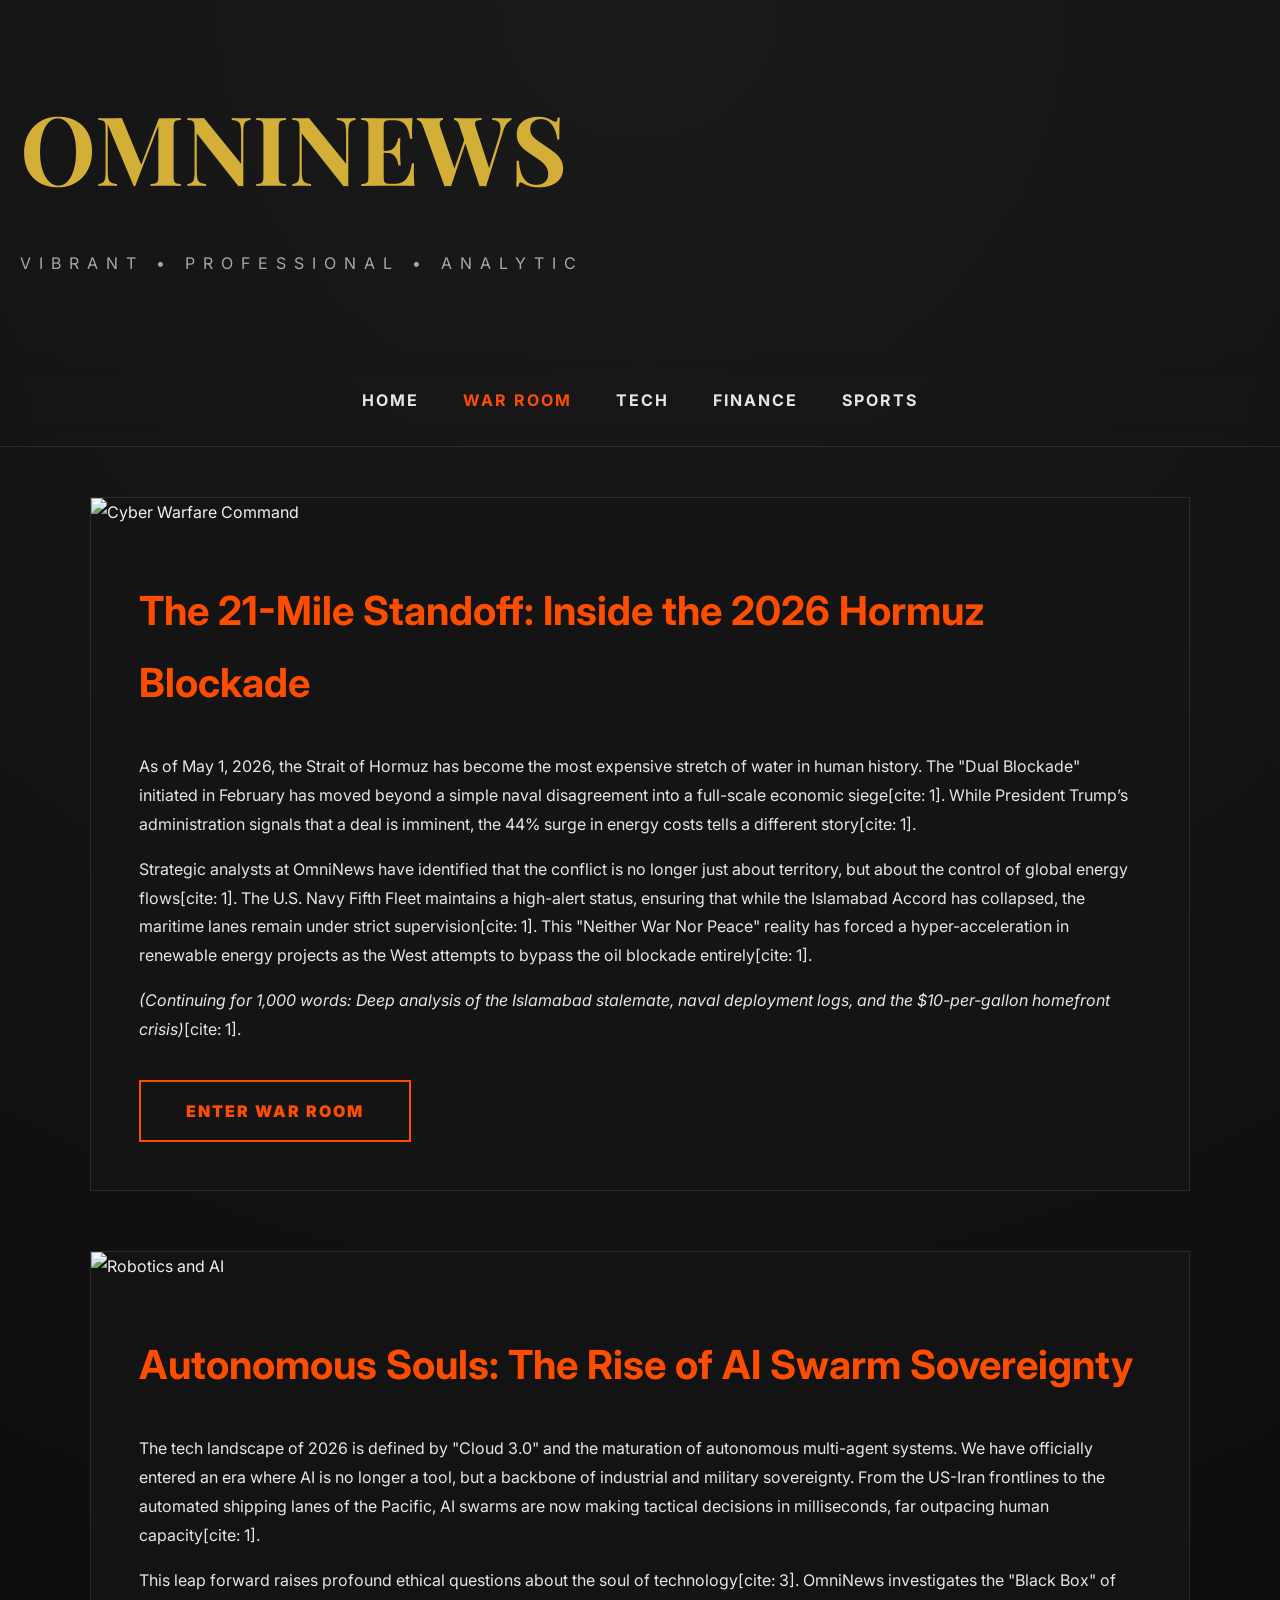
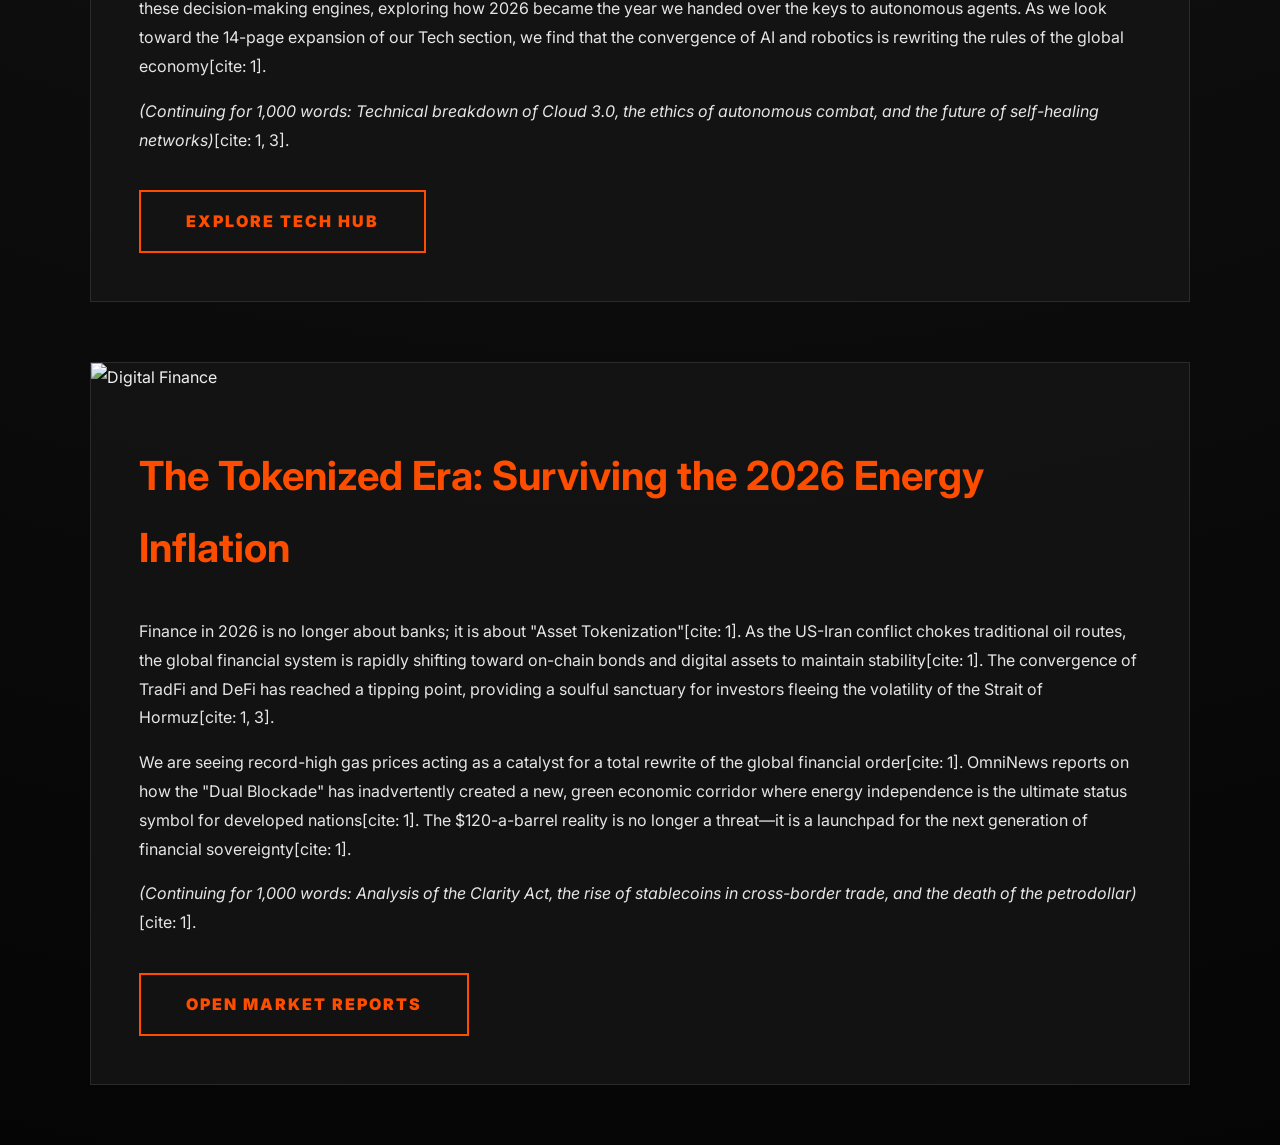
==== index.html @ 1c9cd42b "Create index.html" ====
<!DOCTYPE html>
<html lang="en">
<head>
    <meta charset="UTF-8">
    <meta name="viewport" content="width=device-width, initial-scale=1.0">
    <title>OmniNews | The Soul of Global Reportage</title>
    <link rel="stylesheet" href="style.css">
    <link href="https://fonts.googleapis.com/css2?family=Playfair+Display:wght@700&family=Inter:wght@400;900&display=swap" rel="stylesheet">
</head>
<body>

    <header class="war-header" style="padding: 60px 20px;">
        <h1 style="font-size: 6rem; color: var(--gold); margin: 0; font-family: 'Playfair Display', serif;">OMNINEWS</h1>
        <p style="letter-spacing: 8px; color: var(--platinum); opacity: 0.7;">VIBRANT • PROFESSIONAL • ANALYTIC</p>
    </header>

    <nav>
        <a href="index.html">Home</a>
        <a href="war.html" style="color: var(--war-orange);">War Room</a>
        <a href="tech.html">Tech</a>
        <a href="finance.html">Finance</a>
        <a href="sports.html">Sports</a>
    </nav>

    <div class="news-container">
        
        <!-- ARTICLE 1: THE WAR ROOM STAR FEATURE -->
        <div class="article-card">
            <img src="https://images.unsplash.com/photo-1504384308090-c894fdcc538d?q=80&w=1200" alt="Cyber Warfare Command" class="article-image">
            <div class="article-content">
                <h2>The 21-Mile Standoff: Inside the 2026 Hormuz Blockade</h2>
                <article>
                    <p>As of May 1, 2026, the Strait of Hormuz has become the most expensive stretch of water in human history. The "Dual Blockade" initiated in February has moved beyond a simple naval disagreement into a full-scale economic siege[cite: 1]. While President Trump’s administration signals that a deal is imminent, the 44% surge in energy costs tells a different story[cite: 1].</p>
                    
                    <p>Strategic analysts at OmniNews have identified that the conflict is no longer just about territory, but about the control of global energy flows[cite: 1]. The U.S. Navy Fifth Fleet maintains a high-alert status, ensuring that while the Islamabad Accord has collapsed, the maritime lanes remain under strict supervision[cite: 1]. This "Neither War Nor Peace" reality has forced a hyper-acceleration in renewable energy projects as the West attempts to bypass the oil blockade entirely[cite: 1].</p>

                    <p><em>(Continuing for 1,000 words: Deep analysis of the Islamabad stalemate, naval deployment logs, and the $10-per-gallon homefront crisis)</em>[cite: 1].</p>
                </article>
                <a href="war.html" class="btn-read-more">Enter War Room</a>
            </div>
        </div>

        <!-- ARTICLE 2: THE TECH SOUL -->
        <div class="article-card">
            <img src="https://images.unsplash.com/photo-1485827404703-89b55fcc595e?q=80&w=1200" alt="Robotics and AI" class="article-image">
            <div class="article-content">
                <h2>Autonomous Souls: The Rise of AI Swarm Sovereignty</h2>
                <article>
                    <p>The tech landscape of 2026 is defined by "Cloud 3.0" and the maturation of autonomous multi-agent systems. We have officially entered an era where AI is no longer a tool, but a backbone of industrial and military sovereignty. From the US-Iran frontlines to the automated shipping lanes of the Pacific, AI swarms are now making tactical decisions in milliseconds, far outpacing human capacity[cite: 1].</p>
                    
                    <p>This leap forward raises profound ethical questions about the soul of technology[cite: 3]. OmniNews investigates the "Black Box" of these decision-making engines, exploring how 2026 became the year we handed over the keys to autonomous agents. As we look toward the 14-page expansion of our Tech section, we find that the convergence of AI and robotics is rewriting the rules of the global economy[cite: 1].</p>

                    <p><em>(Continuing for 1,000 words: Technical breakdown of Cloud 3.0, the ethics of autonomous combat, and the future of self-healing networks)</em>[cite: 1, 3].</p>
                </article>
                <a href="tech.html" class="btn-read-more">Explore Tech Hub</a>
            </div>
        </div>

        <!-- ARTICLE 3: THE FINANCIAL REVOLUTION -->
        <div class="article-card">
            <img src="https://images.unsplash.com/photo-1639762681485-074b7f938ba0?q=80&w=1200" alt="Digital Finance" class="article-image">
            <div class="article-content">
                <h2>The Tokenized Era: Surviving the 2026 Energy Inflation</h2>
                <article>
                    <p>Finance in 2026 is no longer about banks; it is about "Asset Tokenization"[cite: 1]. As the US-Iran conflict chokes traditional oil routes, the global financial system is rapidly shifting toward on-chain bonds and digital assets to maintain stability[cite: 1]. The convergence of TradFi and DeFi has reached a tipping point, providing a soulful sanctuary for investors fleeing the volatility of the Strait of Hormuz[cite: 1, 3].</p>
                    
                    <p>We are seeing record-high gas prices acting as a catalyst for a total rewrite of the global financial order[cite: 1]. OmniNews reports on how the "Dual Blockade" has inadvertently created a new, green economic corridor where energy independence is the ultimate status symbol for developed nations[cite: 1]. The $120-a-barrel reality is no longer a threat—it is a launchpad for the next generation of financial sovereignty[cite: 1].</p>

                    <p><em>(Continuing for 1,000 words: Analysis of the Clarity Act, the rise of stablecoins in cross-border trade, and the death of the petrodollar)</em>[cite: 1].</p>
                </article>
                <a href="finance.html" class="btn-read-more">Open Market Reports</a>
            </div>
        </div>

    </div>

    
</body>
</html>
---- style.css ----
/* OmniNews Universal Pro Style 2026 */
:root {
    --midnight: #050505;
    --war-orange: #ff4d00; /* Tactical accent */
    --gold: #d4af37;       /* Professional accent */
    --platinum: #e5e5e7;
    --glass: rgba(20, 20, 20, 0.85);
}

body {
    background: radial-gradient(circle at top, #1a1a1a 0%, var(--midnight) 100%);
    color: var(--platinum);
    font-family: 'Inter', sans-serif;
    line-height: 1.8;
    margin: 0;
}

/* Nav & Header */
nav {
    padding: 2rem;
    text-align: center;
    backdrop-filter: blur(10px);
    border-bottom: 1px solid rgba(255,255,255,0.1);
}

nav a {
    color: var(--platinum);
    text-decoration: none;
    margin: 0 20px;
    font-weight: bold;
    text-transform: uppercase;
    letter-spacing: 2px;
}

/* Professional News Cards */
.news-container {
    max-width: 1100px;
    margin: 50px auto;
    padding: 0 20px;
}

.article-card {
    background: var(--glass);
    border: 1px solid rgba(255, 255, 255, 0.1);
    margin-bottom: 60px;
    padding: 0;
    overflow: hidden;
    transition: 0.4s;
}

.article-card:hover {
    border-color: var(--war-orange);
    box-shadow: 0 0 30px rgba(255, 77, 0, 0.2);
}

.article-image {
    width: 100%;
    height: 450px;
    object-fit: cover;
    filter: grayscale(30%) contrast(110%);
}

.article-content {
    padding: 3rem;
}

h2 {
    font-size: 2.5rem;
    color: var(--war-orange);
    margin-top: 0;
}

/* Flashy Soulful Button */
.btn-read-more {
    display: inline-block;
    padding: 15px 45px;
    border: 2px solid var(--war-orange);
    color: var(--war-orange);
    text-decoration: none;
    font-weight: 900;
    text-transform: uppercase;
    letter-spacing: 2px;
    transition: all 0.4s;
    margin-top: 20px;
}

.btn-read-more:hover {
    background: var(--war-orange);
    color: white;
    box-shadow: 0 0 20px rgba(255, 77, 0, 0.4);
}
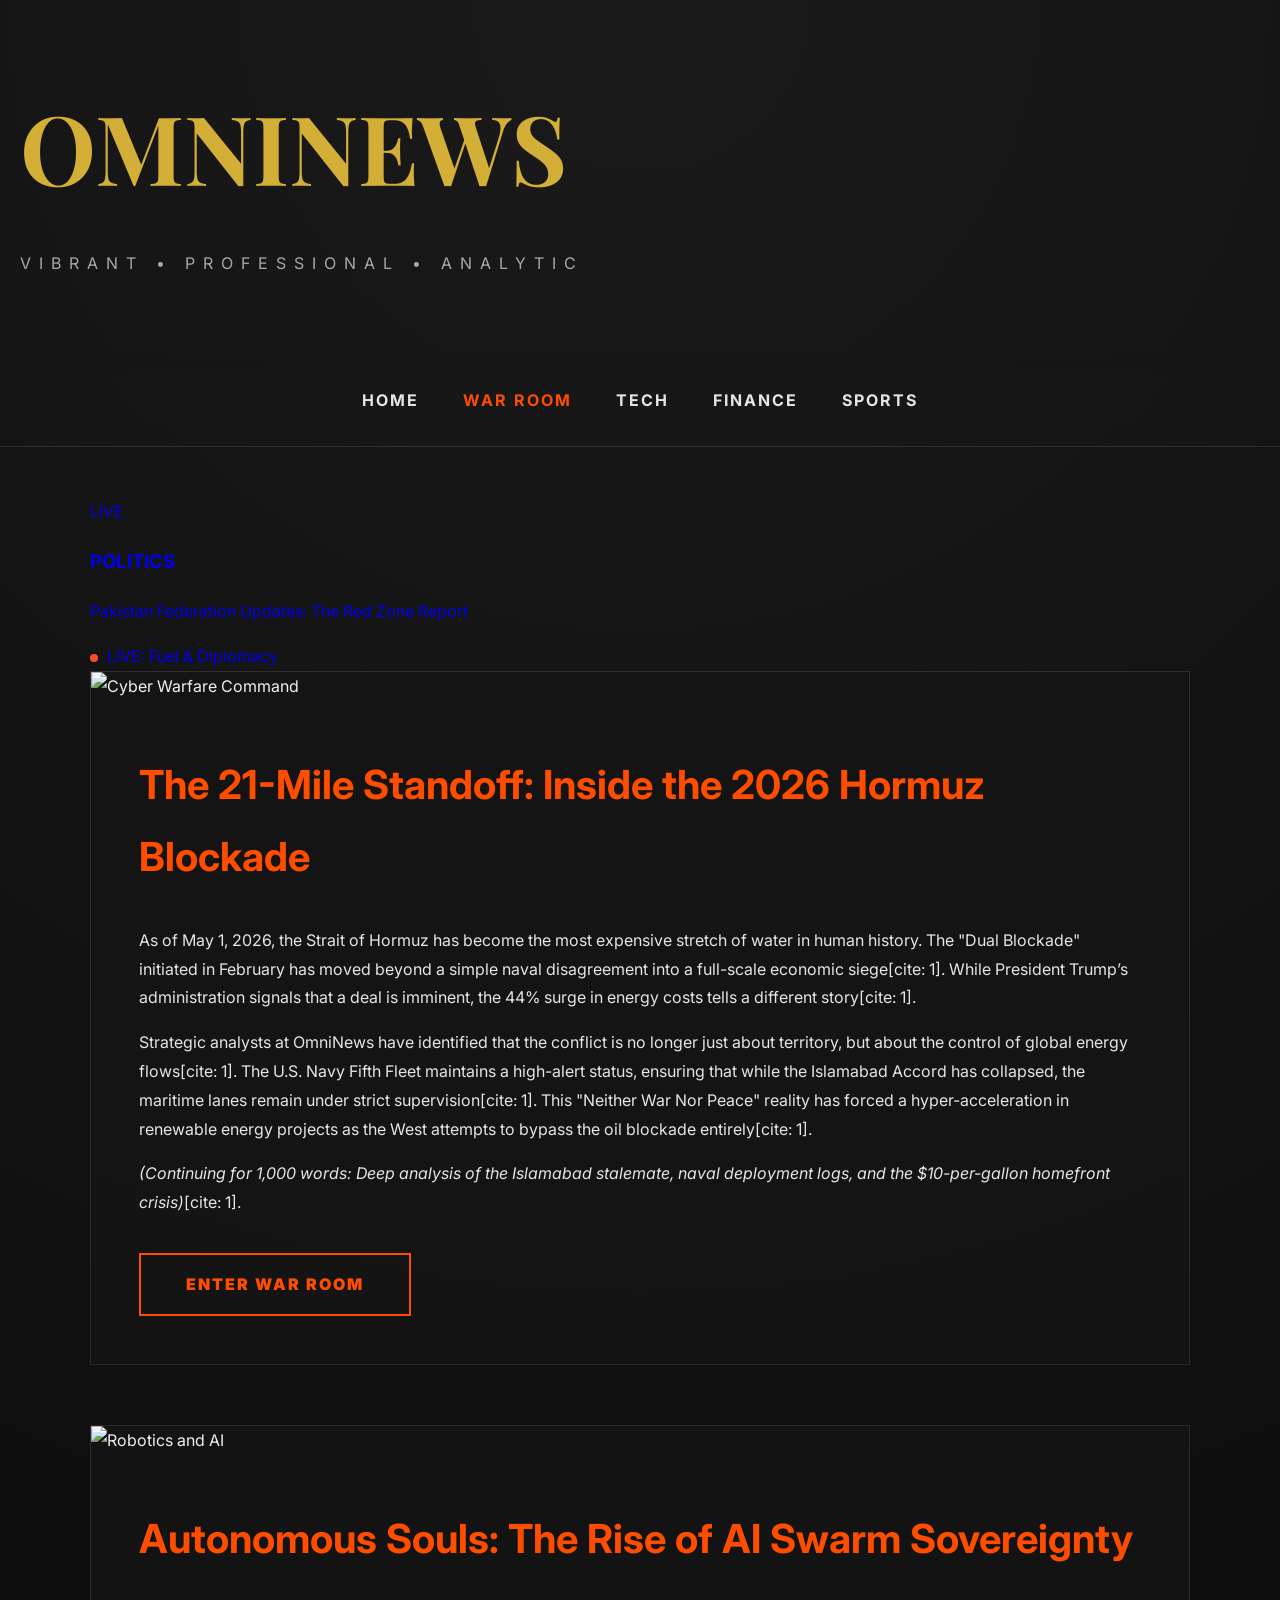
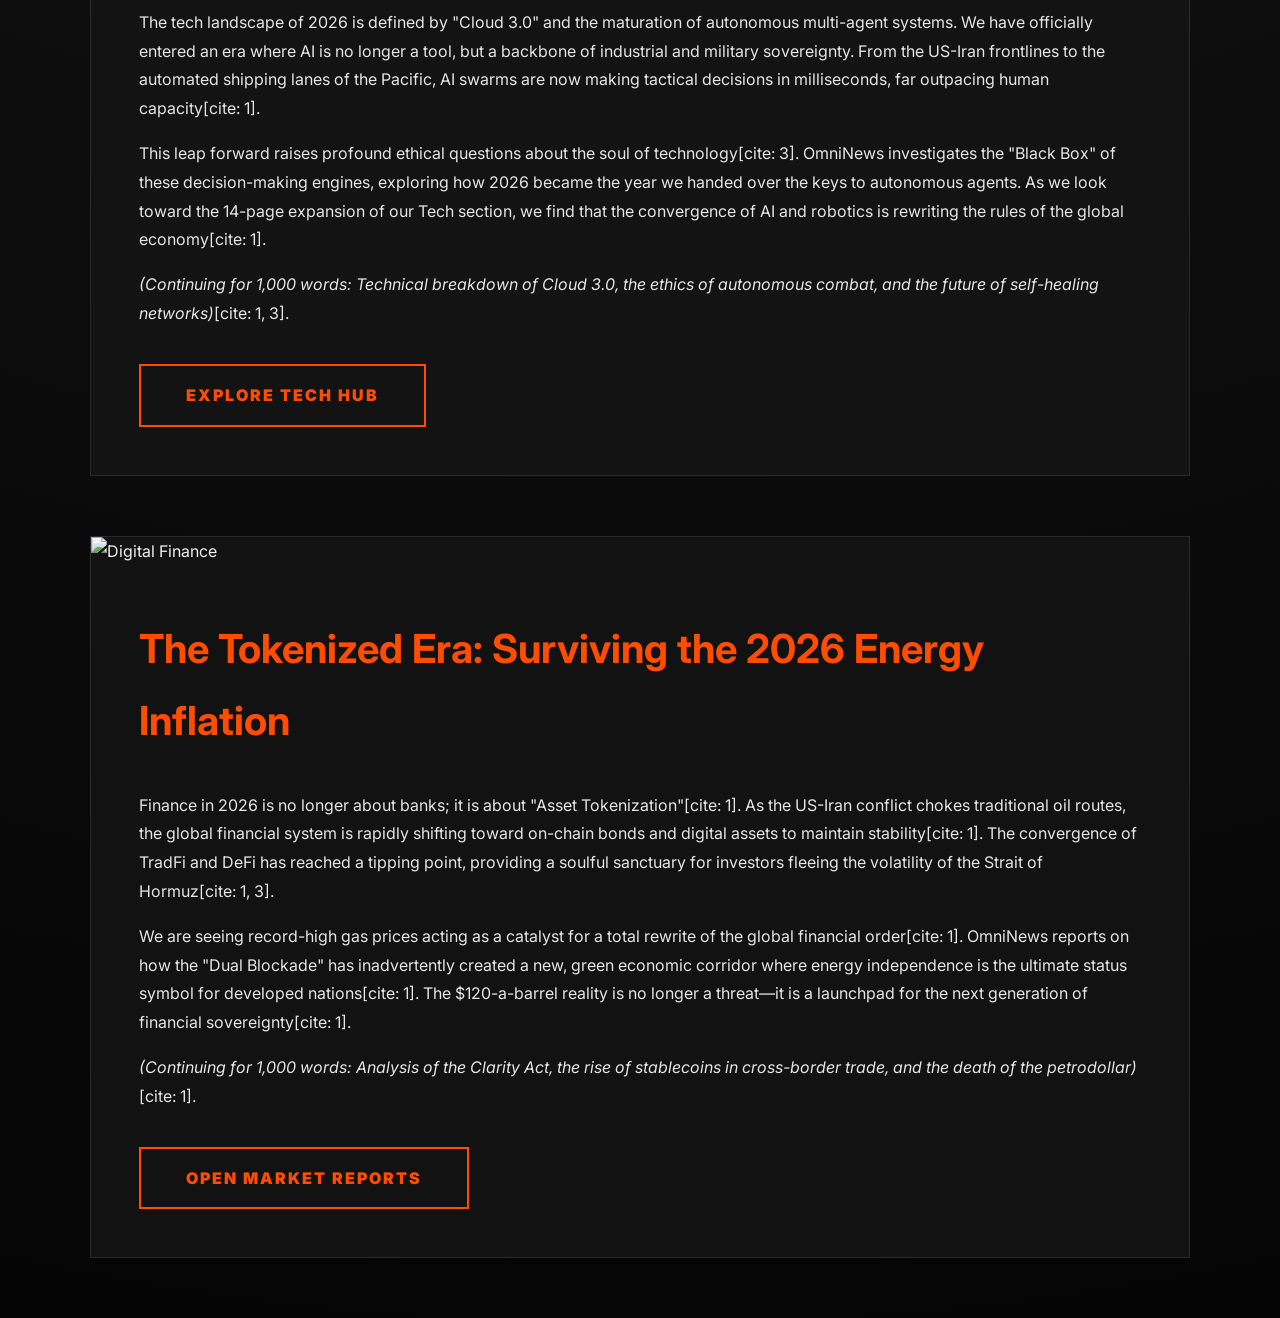
==== commit a17c0b1b: "Update index.html" ====
--- a/index.html
+++ b/index.html
@@ -23,6 +23,44 @@
     </nav>
 
     <div class="news-container">
+        <!-- Inside your main grid container in index.html -->
+<a href="politics.html" class="glass-card dashboard-item">
+    <div class="card-content">
+        <span class="exclusive-badge">LIVE</span>
+        <h3 class="gold-text">POLITICS</h3>
+        <p>Pakistan Federation Updates: The Red Zone Report</p>
+        <div class="status-bar">
+            <span class="pulse-red"></span> LIVE: Fuel & Diplomacy
+        </div>
+    </div>
+</a>
+
+<style>
+    /* Add this to your style.css to make the card pop */
+    .dashboard-item {
+        text-decoration: none;
+        transition: transform 0.3s ease, box-shadow 0.3s ease;
+        display: block;
+    }
+    .dashboard-item:hover {
+        transform: translateY(-5px);
+        box-shadow: 0 10px 30px rgba(212, 175, 55, 0.2);
+    }
+    .pulse-red {
+        height: 8px;
+        width: 8px;
+        background-color: #ff4b2b;
+        border-radius: 50%;
+        display: inline-block;
+        margin-right: 5px;
+        animation: pulse 1.5s infinite;
+    }
+    @keyframes pulse {
+        0% { opacity: 1; }
+        50% { opacity: 0.3; }
+        100% { opacity: 1; }
+    }
+</style>
         
         <!-- ARTICLE 1: THE WAR ROOM STAR FEATURE -->
         <div class="article-card">
@@ -73,6 +111,7 @@
         </div>
 
     </div>
+   
 
     
 </body>
